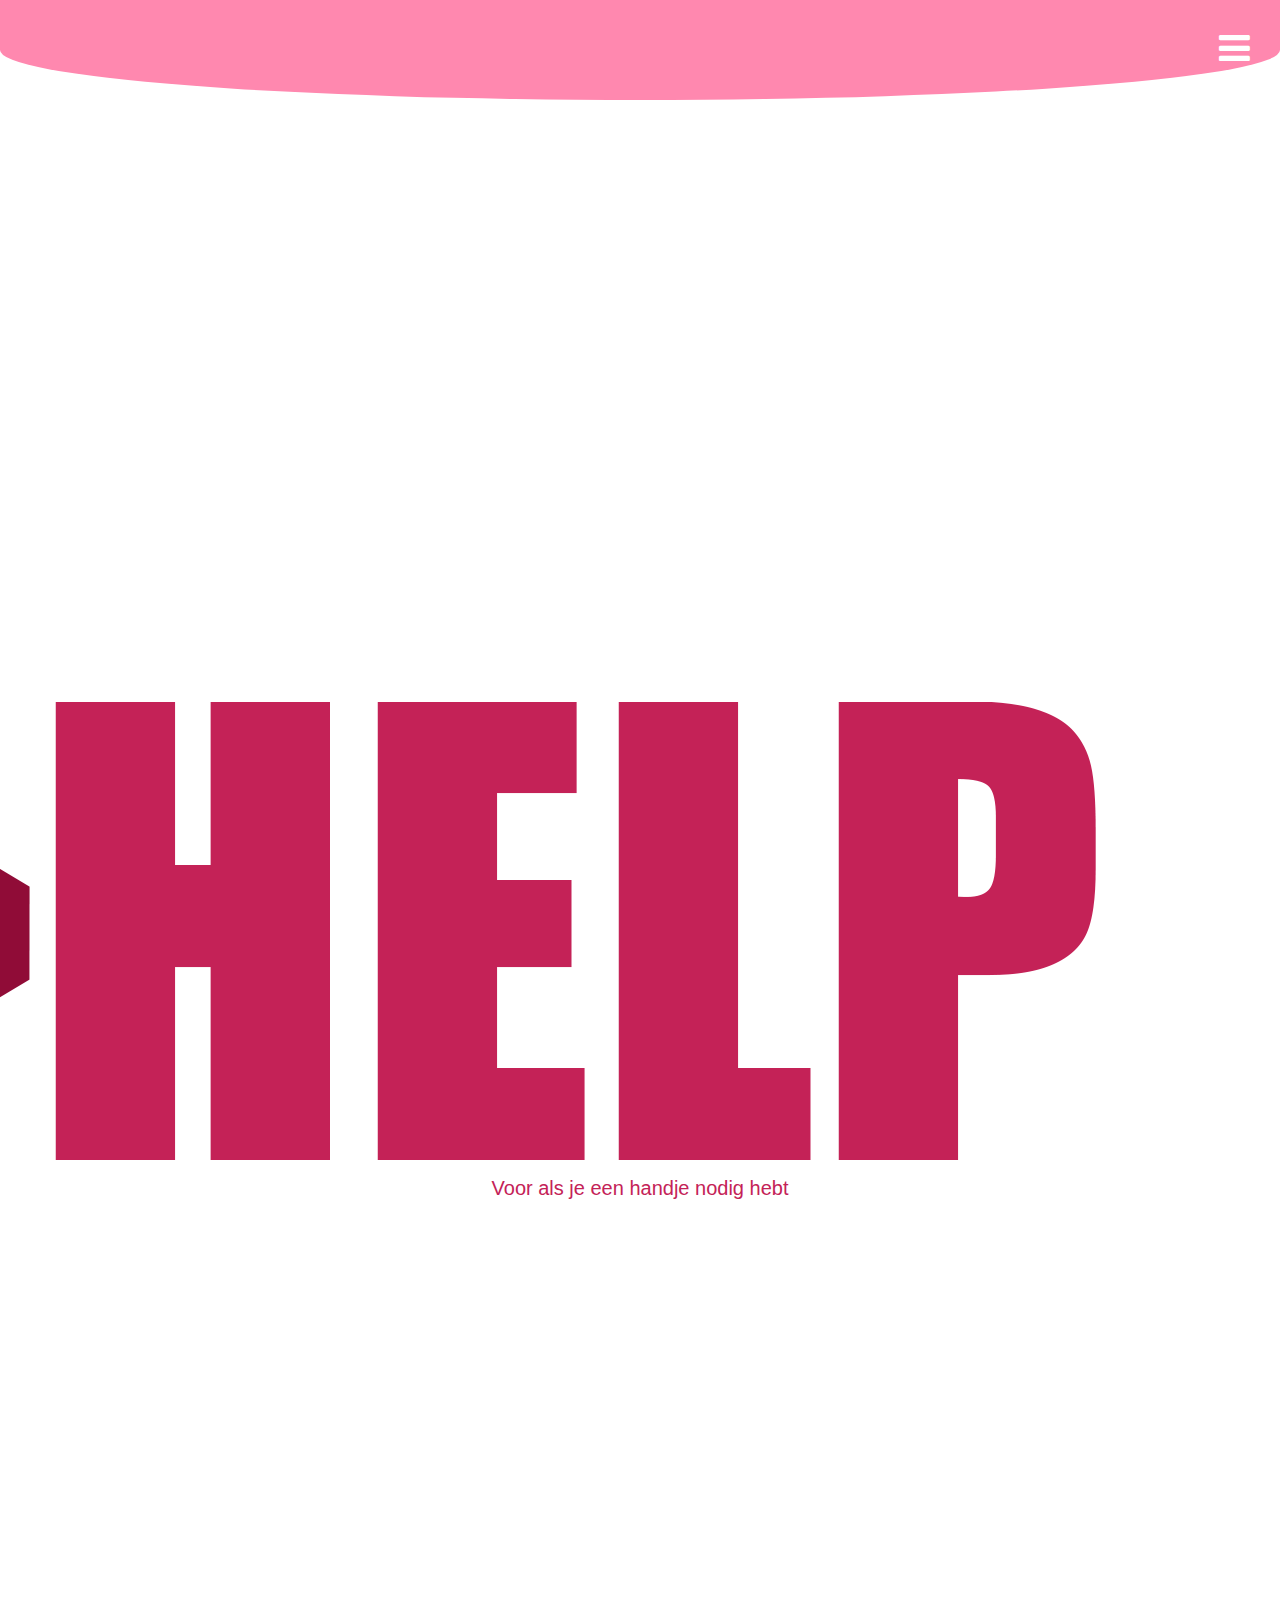
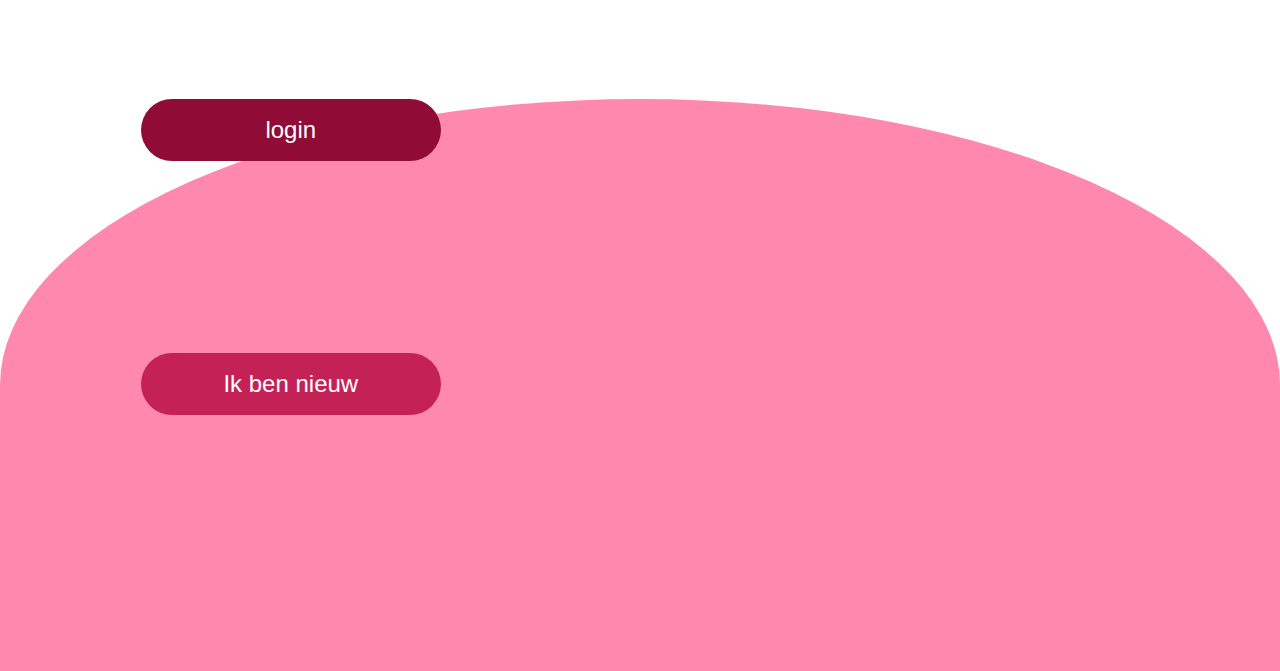
==== index.html @ 970dd72a "Tussen beoordeling" ====
<html lang="nl">
<head>
    <meta charset="UTF-8">
    <meta name="viewport" content="width=device-width, initial-scale=1.0">
    <link rel="stylesheet" type="text/css" href="index.css"> 
    <link rel="stylesheet" type="text/css" href="grid.css">       
    <link rel="stylesheet" href="https://www.w3schools.com/w3css/4/w3.css">
    <link rel="stylesheet" href="https://cdnjs.cloudflare.com/ajax/libs/font-awesome/4.7.0/css/font-awesome.min.css">
    <title>E>help | Welkome!</title>
</head>
<body>

    <a href="menu.html">
    <div class="rondboven">
        <i class="w3-xxlarge"><i class="fa fa-bars"></i></i>
      </div>
      </a> 

      <div class="logo vak1">
        <img src="img/Ehelplogo.png" alt="Ehelp logo"><br>
      </div> 

      <div class="titel-tekst vak2">
        <h4>Voor als je een handje nodig hebt</h4>
      </div>
      
      <div class="onder">
        <a href="login.html">
      <div class="login vak3">
        <h3> login</h3>
      </div>
      </a>

      <a href="ikbennieuw.html">
      <div class="Nieuw vak4">
        <h3> Ik ben nieuw</h3>
      </div>
    </a>

      </div>
</body>
</html>
---- index.css ----
* {
    margin: 0;
    padding: 0;
    text-decoration: none;
}

.rondboven {
    height: 100px;
    padding: 30px;
    background-color: #FF88AF;
    border-radius: 0px 0px 50% 50% ;
}


i { 
    float: right;
    color: white;
}

.logo {
    margin-left: 11%;
    width: 300px;
    display: flex;
    justify-content: center; 
    align-items: center; 
    padding-top: 47%;
}


.titel-tekst {
    color: #C42257;
    text-align: center;
    padding-bottom: 38%;
}

.login {
    transition: .5s;
    z-index: 1;
    padding: 3px;
    margin-left: 11%;
    width: 300px;
    border-radius: 50px;
    color: white;
    text-align: center;
    background-color:#900C37 ;
    margin-bottom: 15%;
}

.login:hover {
    transform: scale(1.1);
}

.nieuw {
    transition: .5s;
    z-index: 1;
    margin-left: 11%;
    padding: 3px;
    width: 300px;
    border-radius: 50px;
    color: white;
    text-align: center;
    background-color: #C42257 ;
}

.nieuw:hover {
    transform: scale(1.1);
}

.onder {
    border-radius:100% 100%  0px 0px ;
    padding-bottom: 20%;
    background-color: #FF88AF;
}
---- grid.css ----
body {
    display: grid;
    grid-gap: 0px;
    grid-template-columns: 1fr;
    grid-template-areas: 
    "rondboven"
    "vak1"
    "vak2"
    "vak3"
    "vak4"
    "vak5"
    "vak6"
    "vak7"
    "vak8"
    "vak9"
    "vak10"
    "rondonder";
}
    .rondboven {grid-area: rondboven; }
    .vak1 {grid-area: vak1; }
    .vak2 {grid-area: vak2; }
    .vak3 {grid-area: vak3; }
    .vak4 {grid-area: vak4; }
    .vak5 {grid-area: vak5; }
    .vak6 {grid-area: vak6; }
    .vak8 {grid-area: vak8; }
    .vak9 {grid-area: vak9; }
    .vak10 {grid-area: vak10; }
    .rondonder {grid-area: rondonder; }
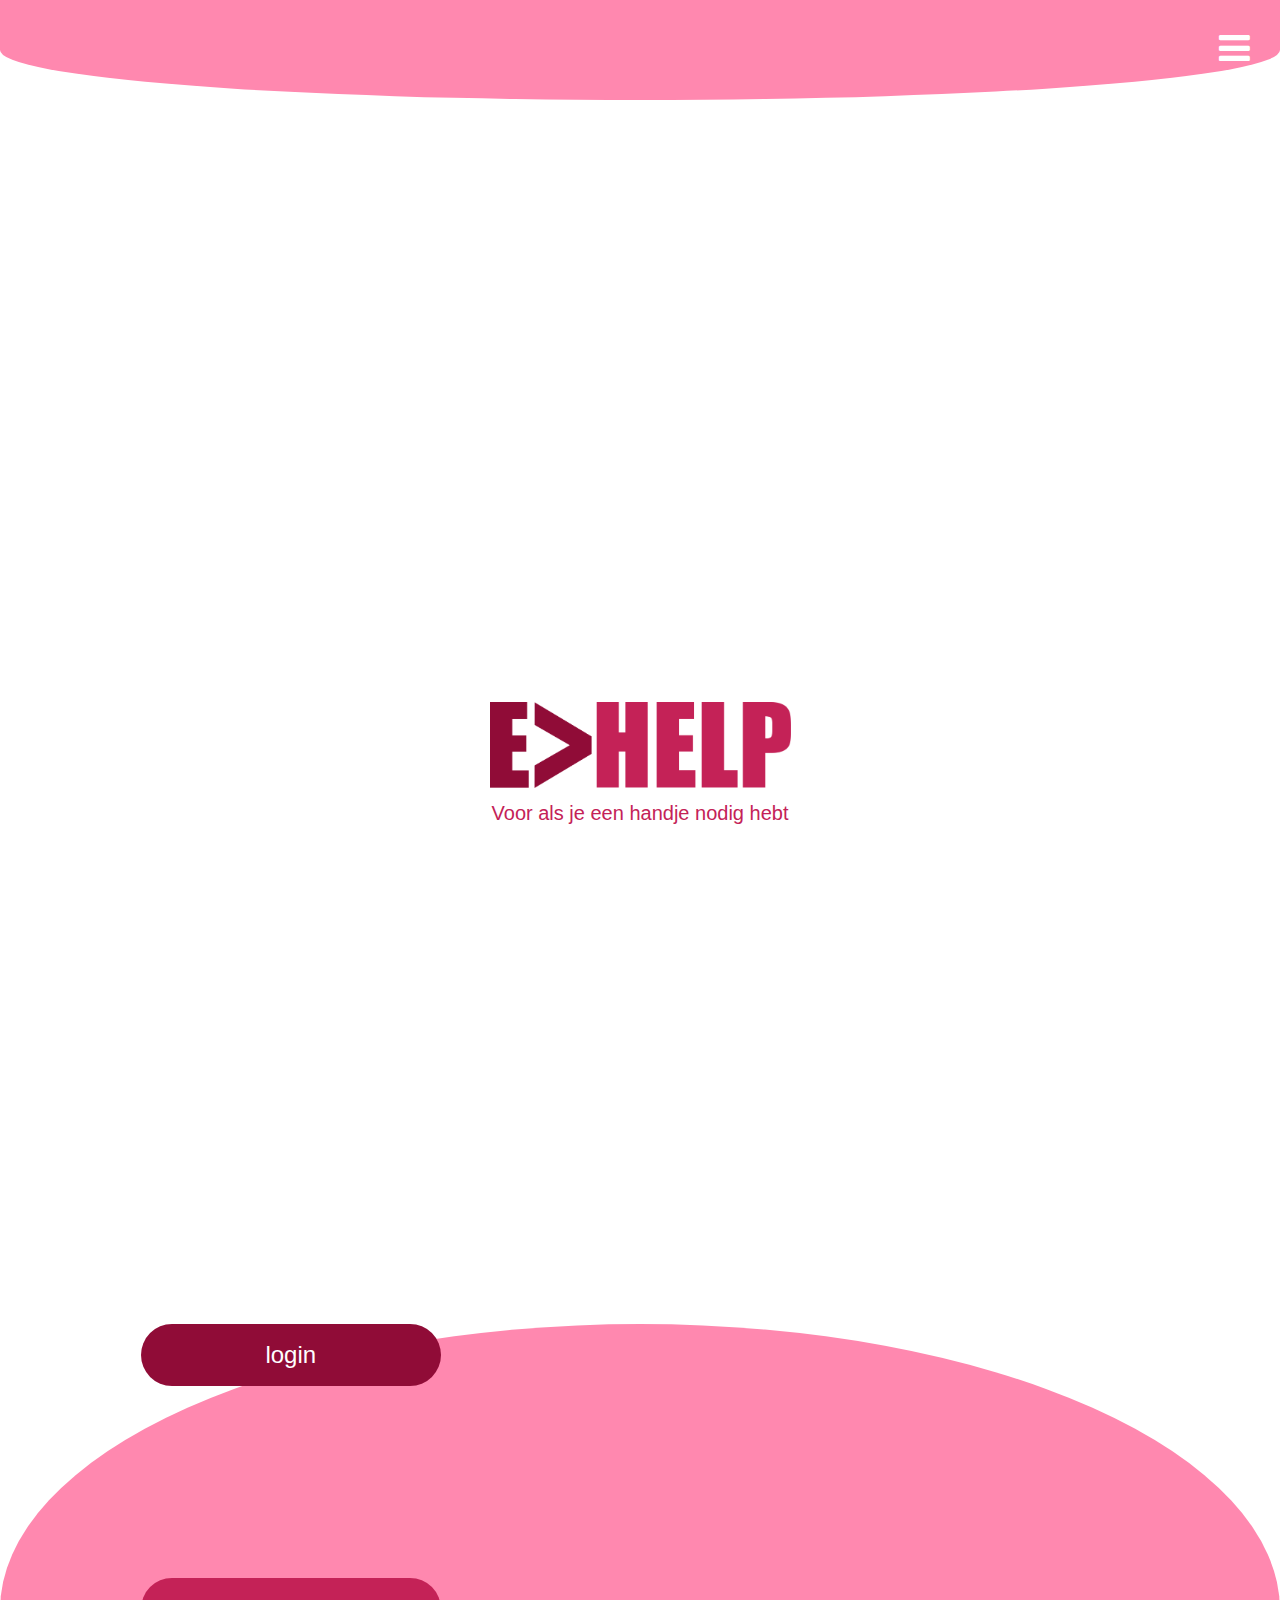
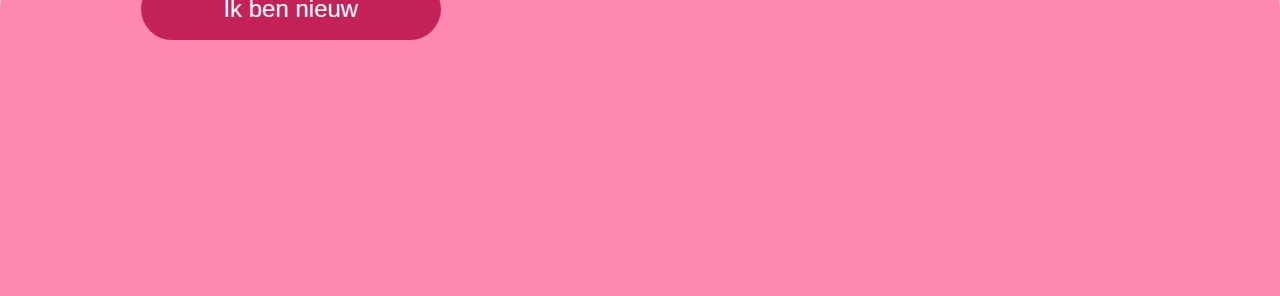
==== commit 2c40858c: "Add files via upload" ====
--- a/index.html
+++ b/index.html
@@ -2,8 +2,8 @@
 <head>
     <meta charset="UTF-8">
     <meta name="viewport" content="width=device-width, initial-scale=1.0">
-    <link rel="stylesheet" type="text/css" href="index.css"> 
-    <link rel="stylesheet" type="text/css" href="grid.css">       
+    <link rel="stylesheet" type="text/css" href="style/index.css"> 
+    <link rel="stylesheet" type="text/css" href="style/grid.css">       
     <link rel="stylesheet" href="https://www.w3schools.com/w3css/4/w3.css">
     <link rel="stylesheet" href="https://cdnjs.cloudflare.com/ajax/libs/font-awesome/4.7.0/css/font-awesome.min.css">
     <title>E>help | Welkome!</title>
--- a/style/index.css
+++ b/style/index.css
@@ -0,0 +1,76 @@
+* {
+    margin: 0;
+    padding: 0;
+    text-decoration: none;
+}
+
+.rondboven {
+    height: 100px;
+    padding: 30px;
+    background-color: #FF88AF;
+    border-radius: 0px 0px 50% 50% ;
+}
+
+
+i { 
+    float: right;
+    color: white;
+}
+
+.logo {
+    display: flex;
+    justify-content: center; 
+    align-items: center; 
+    padding-top: 47%;
+}
+
+img {
+    max-width: 301px;
+}
+
+.titel-tekst {
+    color: #C42257;
+    text-align: center;
+    padding-bottom: 38%;
+}
+
+.login {
+    transition: .5s;
+    z-index: 1;
+    padding: 3px;
+    margin-left: 11%;
+    max-width: 300px;
+    border-radius: 50px;
+    color: white;
+    text-align: center;
+    background-color:#900C37 ;
+    margin-bottom: 15%;
+}
+
+.login:hover {
+    transform: scale(1.1);
+}
+
+.nieuw {
+    transition: .5s;
+    z-index: 1;
+    margin-left: 11%;
+    padding: 3px;
+    width: 300px;
+    border-radius: 50px;
+    color: white;
+    text-align: center;
+    background-color: #C42257 ;
+}
+
+.nieuw:hover {
+    transform: scale(1.1);
+}
+
+.onder {
+    border-radius:100% 100%  0px 0px ;
+    padding-bottom: 20%;
+    background-color: #FF88AF;
+}
+
+
--- a/style/grid.css
+++ b/style/grid.css
@@ -0,0 +1,30 @@
+body {
+    display: grid;
+    grid-gap: 0px;
+    grid-template-columns: 1fr;
+    grid-template-areas: 
+    "rondboven"
+    "vak1"
+    "vak2"
+    "vak3"
+    "vak4"
+    "vak5"
+    "vak6"
+    "vak7"
+    "vak8"
+    "vak9"
+    "vak10"
+    "rondonder";
+}
+    .rondboven {grid-area: rondboven; }
+    .vak1 {grid-area: vak1; }
+    .vak2 {grid-area: vak2; }
+    .vak3 {grid-area: vak3; }
+    .vak4 {grid-area: vak4; }
+    .vak5 {grid-area: vak5; }
+    .vak6 {grid-area: vak6; }
+    .vak8 {grid-area: vak8; }
+    .vak9 {grid-area: vak9; }
+    .vak10 {grid-area: vak10; }
+    .rondonder {grid-area: rondonder; }
+
